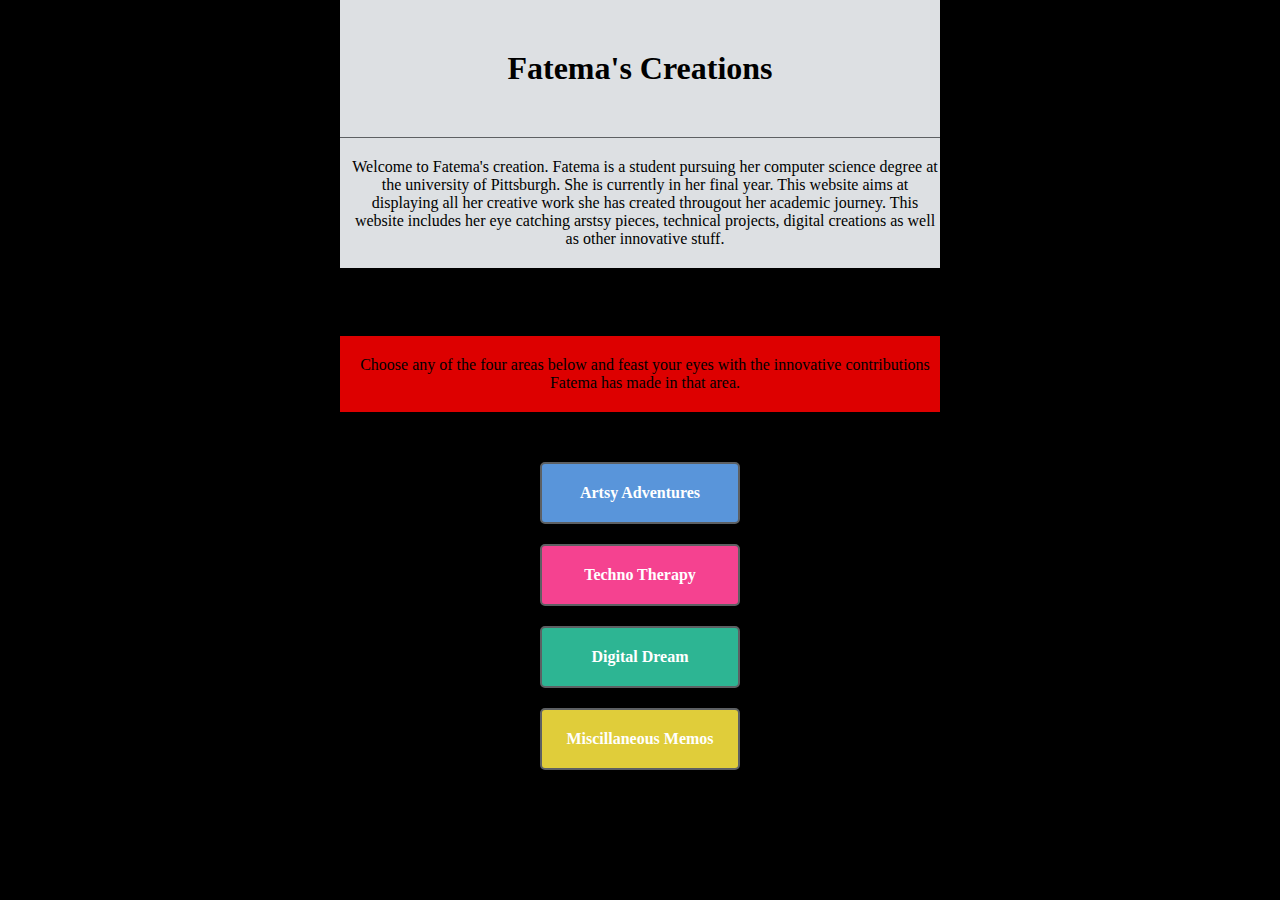
==== docs/index.html @ edff6792 "docs folder updated" ====
<!DOCTYPE html>
<html lang='en'>
  <head>
    <meta charset='UTF-8'/>
    <title>Fatema's Creations</title>
    <link rel='stylesheet' href='style.css'/>
  </head>
  <body>
    <div class= 'page'>
    <h1>Fatema's Creations</h1>

    <p id = 'intro'> Welcome to Fatema's creation. Fatema is a student pursuing her computer science degree at the university
    of Pittsburgh. She is currently in her final year. This website aims at displaying all her creative work she
    has created througout her academic journey. This website includes her eye catching arstsy pieces, technical projects,
    digital creations as well as other innovative stuff. </p>
    <br/>

    <!-- <div style='padding-top: 1px'></div> -->
    <p id = 'hello'> Choose any of the four areas below and feast your eyes with the innovative contributions
    Fatema has made in that area.</p>

    <a class='button b1' href = 'arts/arts.html'>Artsy Adventures</a>
    <a class='button b2' href = 'technical/tech.html'>Techno Therapy</a>
    <a class='button b3' href = 'digital/digital.html'>Digital Dream</a>
    <a class='button b4' href = 'misc/misc.html'>Miscillaneous Memos</a>
    </div>
  </body>
</html>
---- docs/style.css ----
* {
  margin: 0;
  padding: 0;
  box-sizing: border-box;
}
#hello {
  background-color: #DD0000;
}
h1, p {
  text-align: center;
  background-color: #DDE0E3;    /* Light gray */
}
p {
   padding: 20px 0 20px 10px;  /* Top  Right  Bottom  Left */
   margin-bottom: 50px;          /* Add this */
}
#into {

  font-style: italic;
}
h1 {
  padding: 50px;
  border-bottom: 1px solid #5D6063;
}

body {
  background-color: #000000;
  text-align: left;
}
.button{             /* Change this */
  display: block;             /* Add this */
  text-decoration: none;      /* Add this */
  font-weight: bold;
  padding: 20px;
  text-align: center;
  border: 2px solid #5D6063;    /* Dark gray */
  border-radius: 5px;
  width: 200px;
  margin: 20px auto;
}
.b1:link,                 /* Change this */
.b1:visited {             /* Change this */
  color: #FFF;
  background-color: #5995DA;    /* Blue */
}
.b1:hover,
.b1:visited:hover {
  color: #FFF;
  background-color: #76AEED;  /* Light blue */
}
.b1:active,
.b1:visited:active {
  color: #FFF;
  background-color: #5995DA;  /* Blue */
}
.b2:link,                 /* Change this */
.b2:visited {             /* Change this */
  color: #FFF;
  background-color: #f54290;    /* Blue */
}
.b2:hover,
.b2:visited:hover {
  color: #FFF;
  background-color: #f589b8;  /* Light blue */
}
.b2:active,
.b2:visited:active {
  color: #FFF;
  background-color: #f54290;  /* Blue */
}
.b3:link,                 /* Change this */
.b3:visited {             /* Change this */
  color: #FFF;
  background-color: #2db593;    /* Blue */
}
.b3:hover,
.b3:visited:hover {
  color: #FFF;
  background-color: #96ebd5;  /* Light blue */
}
.b3:active,
.b3:visited:active {
  color: #FFF;
  background-color: #2db593;  /* Blue */
}
.b4:link,                 /* Change this */
.b4:visited {             /* Change this */
  color: #FFF;
  background-color: #e0cd3a;    /* Blue */
}
.b4:hover,
.b4:visited:hover {
  color: #FFF;
  background-color:#f0e48b;  /* Light blue */
}
.b4:active,
.b4:visited:active {
  color: #FFF;
  background-color: #e0cd3a;  /* Blue */
}
.page {
  width: 600px;
  margin: 0 auto;
}
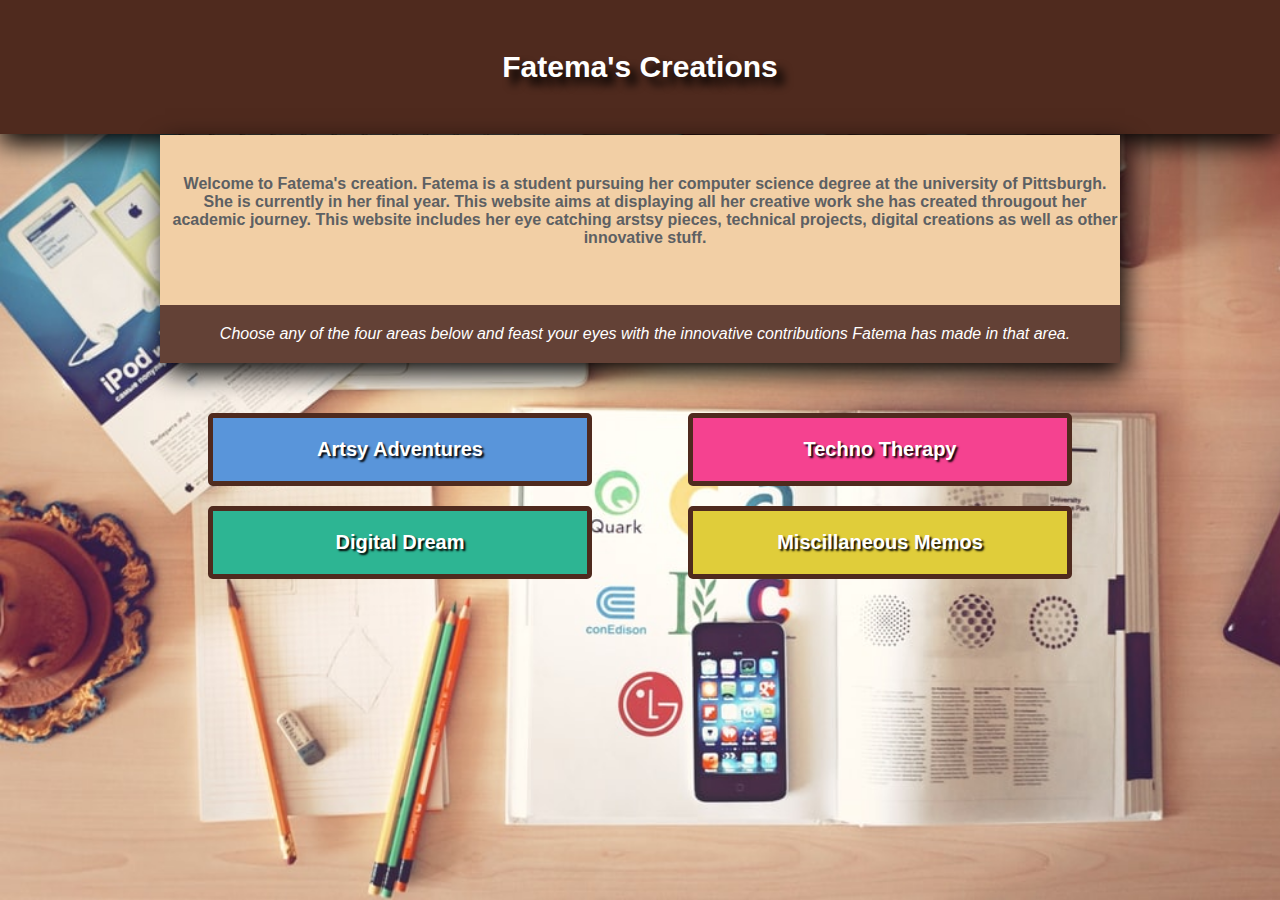
==== commit 4a2637aa: "updated website with styling and responsiveness" ====
--- a/docs/index.html
+++ b/docs/index.html
@@ -4,11 +4,16 @@
     <meta charset='UTF-8'/>
     <title>Fatema's Creations</title>
     <link rel='stylesheet' href='style.css'/>
+    <meta name='viewport'
+      content='width=device-width, initial-scale=1.0, maximum-scale=1.0' />
   </head>
   <body>
+    <div class='header'>
+       <h1>Fatema's Creations</h1>
+    </div>
     <div class= 'page'>
-    <h1>Fatema's Creations</h1>
 
+    <div class='content'>
     <p id = 'intro'> Welcome to Fatema's creation. Fatema is a student pursuing her computer science degree at the university
     of Pittsburgh. She is currently in her final year. This website aims at displaying all her creative work she
     has created througout her academic journey. This website includes her eye catching arstsy pieces, technical projects,
@@ -18,7 +23,7 @@
     <!-- <div style='padding-top: 1px'></div> -->
     <p id = 'hello'> Choose any of the four areas below and feast your eyes with the innovative contributions
     Fatema has made in that area.</p>
-
+    </div>
     <a class='button b1' href = 'arts/arts.html'>Artsy Adventures</a>
     <a class='button b2' href = 'technical/tech.html'>Techno Therapy</a>
     <a class='button b3' href = 'digital/digital.html'>Digital Dream</a>
--- a/docs/style.css
+++ b/docs/style.css
@@ -4,39 +4,52 @@
   box-sizing: border-box;
 }
 #hello {
-  background-color: #DD0000;
+  background-color: #634136;
+  color:#FFF;
+  margin-bottom: 0;
+  font-style: italic;
 }
 h1, p {
   text-align: center;
-  background-color: #DDE0E3;    /* Light gray */
+  color: #5D6063;
 }
 p {
    padding: 20px 0 20px 10px;  /* Top  Right  Bottom  Left */
-   margin-bottom: 50px;          /* Add this */
+   /*margin-bottom: 10px;*/
+   margin-top: 20px;
 }
-#into {
-
-  font-style: italic;
+#intro {
+  /*font-style: italic;*/
+  font-weight: bold;
 }
 h1 {
   padding: 50px;
-  border-bottom: 1px solid #5D6063;
+  color: #FFF;
+  text-shadow: 8px 8px 8px black;
+  font-size: 30px;
+  /*border-bottom: 1px solid #5D6063;*/
 }
 
 body {
-  background-color: #000000;
-  text-align: left;
+  background-image: url('homebackground.jpg');
+  background-repeat: no-repeat;
+  background-attachment: fixed;
+  background-size: cover;
+  font-family: sans-serif;
+
 }
 .button{             /* Change this */
   display: block;             /* Add this */
   text-decoration: none;      /* Add this */
   font-weight: bold;
+  font-size: 20px;
   padding: 20px;
   text-align: center;
-  border: 2px solid #5D6063;    /* Dark gray */
+  border: 5px solid #4f2a1e;    /* Dark gray */
   border-radius: 5px;
   width: 200px;
-  margin: 20px auto;
+  margin: 10px auto;
+  text-shadow: 2px 2px 2px black;
 }
 .b1:link,                 /* Change this */
 .b1:visited {             /* Change this */
@@ -99,6 +112,53 @@
   background-color: #e0cd3a;  /* Blue */
 }
 .page {
-  width: 600px;
+
   margin: 0 auto;
+  display: flex;
+  flex-wrap: wrap;
 }
+.header, .content{
+  margin: 0 auto;
+
+}
+.content{
+  background-color: #f2cfa5;
+  box-shadow: 5px 10px 25px #000000;
+  margin-bottom: 40px;
+  margin-top: 1px;
+}
+.header{
+  background-color: #4f2a1e;
+  box-shadow: 0 10px 25px #000000;
+}
+
+/* Mobile Styles */
+@media only screen and (max-width: 400px) {
+  /*body {
+    background-color: #F09A9D;
+  }*/
+}
+
+/* Tablet Styles */
+@media only screen and (min-width: 401px) and (max-width: 960px) {
+  /*body {
+    background-color: #F5CF8E;
+  }*/
+  .b1, .b2, .b3, .b4{
+    width: 30%
+  }
+}
+
+/* Desktop Styles */
+@media only screen and (min-width: 961px) {
+  /*body {
+    background-color: #B2D6FF;
+  }*/
+  .page {
+    width: 960px;
+    margin: 0 auto;
+  }
+  .b1, .b2, .b3, .b4{
+    width: 40%
+  }
+}
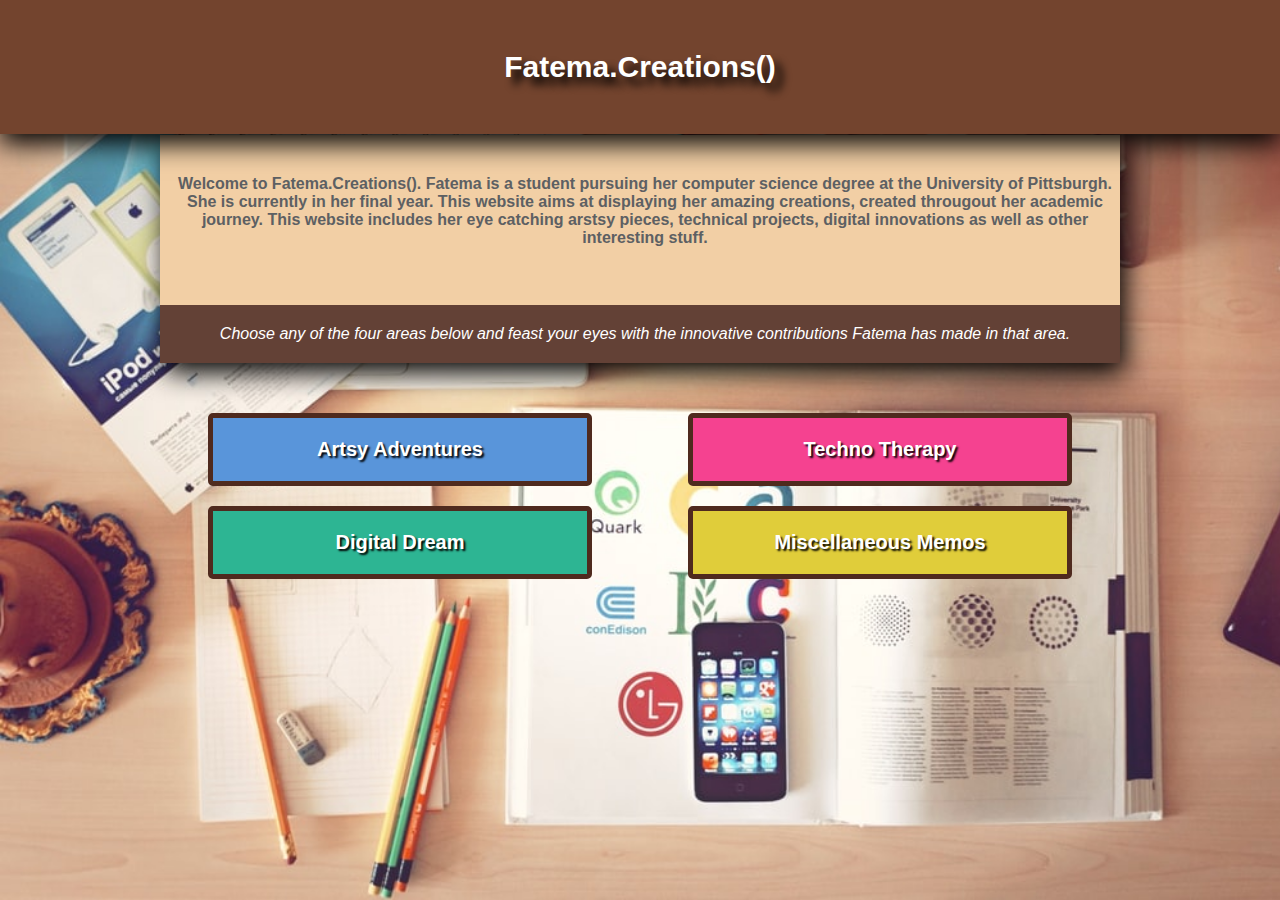
==== commit c4903850: "audio added and headers changed" ====
--- a/docs/index.html
+++ b/docs/index.html
@@ -9,15 +9,15 @@
   </head>
   <body>
     <div class='header'>
-       <h1>Fatema's Creations</h1>
+       <h1>Fatema.Creations()</h1>
     </div>
     <div class= 'page'>
 
     <div class='content'>
-    <p id = 'intro'> Welcome to Fatema's creation. Fatema is a student pursuing her computer science degree at the university
-    of Pittsburgh. She is currently in her final year. This website aims at displaying all her creative work she
-    has created througout her academic journey. This website includes her eye catching arstsy pieces, technical projects,
-    digital creations as well as other innovative stuff. </p>
+    <p id = 'intro'> Welcome to Fatema.Creations(). Fatema is a student pursuing her computer science degree at the University
+    of Pittsburgh. She is currently in her final year. This website aims at displaying her amazing creations,
+    created througout her academic journey. This website includes her eye catching arstsy pieces, technical projects,
+    digital innovations as well as other interesting stuff. </p>
     <br/>
 
     <!-- <div style='padding-top: 1px'></div> -->
@@ -27,7 +27,7 @@
     <a class='button b1' href = 'arts/arts.html'>Artsy Adventures</a>
     <a class='button b2' href = 'technical/tech.html'>Techno Therapy</a>
     <a class='button b3' href = 'digital/digital.html'>Digital Dream</a>
-    <a class='button b4' href = 'misc/misc.html'>Miscillaneous Memos</a>
+    <a class='button b4' href = 'misc/misc.html'>Miscellaneous Memos</a>
     </div>
   </body>
 </html>
--- a/docs/style.css
+++ b/docs/style.css
@@ -128,32 +128,36 @@
   margin-top: 1px;
 }
 .header{
-  background-color: #4f2a1e;
+  background-color: #73442e;
   box-shadow: 0 10px 25px #000000;
+  position:relative;
+  z-index:2;
 }
 
 /* Mobile Styles */
 @media only screen and (max-width: 400px) {
-  /*body {
-    background-color: #F09A9D;
-  }*/
+  .button{
+    font-size: 13px;
+  }
+  .h1{
+    font-size: 15px;
+  }
 }
 
 /* Tablet Styles */
 @media only screen and (min-width: 401px) and (max-width: 960px) {
-  /*body {
-    background-color: #F5CF8E;
-  }*/
+
   .b1, .b2, .b3, .b4{
     width: 30%
+  }
+  .button{
+    font-size: 15px;
   }
 }
 
 /* Desktop Styles */
 @media only screen and (min-width: 961px) {
-  /*body {
-    background-color: #B2D6FF;
-  }*/
+
   .page {
     width: 960px;
     margin: 0 auto;
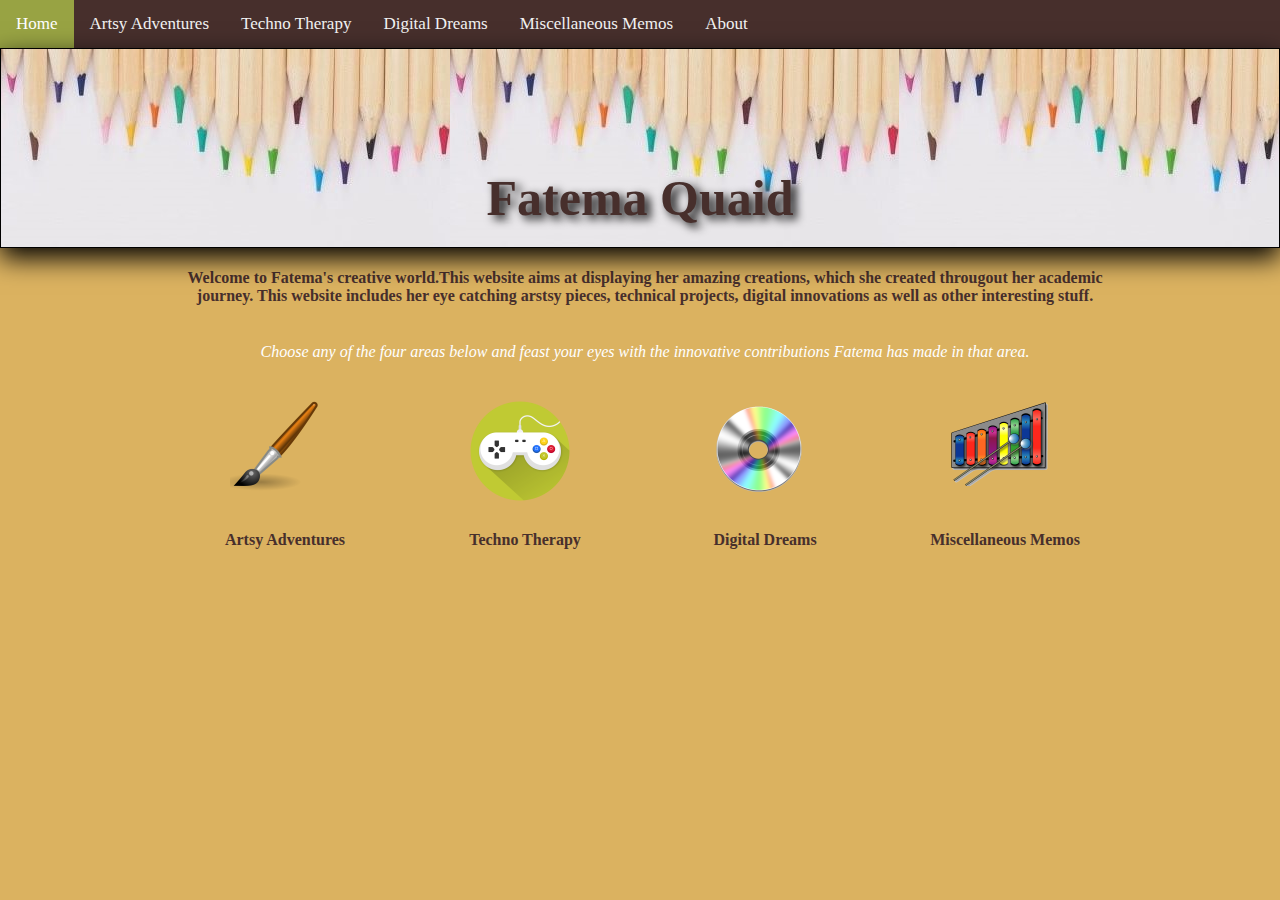
==== commit 7e76b9e0: "final version" ====
--- a/docs/index.html
+++ b/docs/index.html
@@ -2,32 +2,65 @@
 <html lang='en'>
   <head>
     <meta charset='UTF-8'/>
-    <title>Fatema's Creations</title>
+    <title>Fatema Quaid</title>
+    <link rel="stylesheet" href="https://cdnjs.cloudflare.com/ajax/libs/font-awesome/4.7.0/css/font-awesome.min.css">
     <link rel='stylesheet' href='style.css'/>
     <meta name='viewport'
       content='width=device-width, initial-scale=1.0, maximum-scale=1.0' />
   </head>
   <body>
+    <div class="topnav" id="myTopnav">
+      <a href="#home" class="active">Home</a>
+      <a href='arts/arts.html'>Artsy Adventures</a>
+      <a href='technical/tech.html'>Techno Therapy</a>
+      <a href='digital/digital.html'>Digital Dreams</a>
+      <a href='misc/misc.html'>Miscellaneous Memos</a>
+      <a href ='about.html'>About </a>
+      <a href="javascript:void(0);" class="icon" onclick="myFunction()">
+        <i class="fa fa-bars"></i>
+      </a>
+    </div>
+
     <div class='header'>
-       <h1>Fatema.Creations()</h1>
+       <h1>Fatema Quaid</h1>
     </div>
     <div class= 'page'>
 
     <div class='content'>
-    <p id = 'intro'> Welcome to Fatema.Creations(). Fatema is a student pursuing her computer science degree at the University
-    of Pittsburgh. She is currently in her final year. This website aims at displaying her amazing creations,
-    created througout her academic journey. This website includes her eye catching arstsy pieces, technical projects,
+    <p id = 'intro'> Welcome to Fatema's creative world.This website aims at displaying her amazing creations,
+    which she created througout her academic journey. This website includes her eye catching arstsy pieces, technical projects,
     digital innovations as well as other interesting stuff. </p>
     <br/>
-
-    <!-- <div style='padding-top: 1px'></div> -->
     <p id = 'hello'> Choose any of the four areas below and feast your eyes with the innovative contributions
     Fatema has made in that area.</p>
     </div>
-    <a class='button b1' href = 'arts/arts.html'>Artsy Adventures</a>
-    <a class='button b2' href = 'technical/tech.html'>Techno Therapy</a>
-    <a class='button b3' href = 'digital/digital.html'>Digital Dream</a>
-    <a class='button b4' href = 'misc/misc.html'>Miscellaneous Memos</a>
+    <div class = 'btns'>
+    <a class='button b1' href = 'arts/arts.html'></a>
+    <p> Artsy Adventures </p>
     </div>
+    <div class = 'btns'>
+    <a class='button b2' href = 'technical/tech.html'></a>
+    <p> Techno Therapy </p>
+    </div>
+    <div class = 'btns'>
+    <a class='button b3' href = 'digital/digital.html'></a>
+    <p> Digital Dreams </p>
+    </div>
+    <div class = 'btns'>
+    <a class='button b4' href = 'misc/misc.html'></a>
+    <p> Miscellaneous Memos </p>
+    </div>
+    </div>
+    
+    <script>
+      function myFunction() {
+        var x = document.getElementById("myTopnav");
+        if (x.className === "topnav") {
+          x.className += " responsive";
+        } else {
+          x.className = "topnav";
+        }
+      }
+    </script>
   </body>
 </html>
--- a/docs/style.css
+++ b/docs/style.css
@@ -3,8 +3,8 @@
   padding: 0;
   box-sizing: border-box;
 }
+
 #hello {
-  background-color: #634136;
   color:#FFF;
   margin-bottom: 0;
   font-style: italic;
@@ -14,105 +14,89 @@
   color: #5D6063;
 }
 p {
-   padding: 20px 0 20px 10px;  /* Top  Right  Bottom  Left */
-   /*margin-bottom: 10px;*/
-   margin-top: 20px;
+   padding: 20px 0 0 10px;  /* Top  Right  Bottom  Left */
+   color: #472f2c;
 }
 #intro {
   /*font-style: italic;*/
   font-weight: bold;
 }
 h1 {
-  padding: 50px;
-  color: #FFF;
-  text-shadow: 8px 8px 8px black;
-  font-size: 30px;
+  padding: 70px 0 0 0;
+  color: #472f2c;
+  text-shadow: 5px 4px 10px black;
+  font-size: 50px;
   /*border-bottom: 1px solid #5D6063;*/
 }
 
 body {
-  background-image: url('homebackground.jpg');
+  /*background-image: url('homebackground.jpg');*/
+  background-color: #dbb260;
+  font-family: Georgia;
+
+}
+.button{
+  display: block;
+  width: 100px;
+  margin: 10px auto;
   background-repeat: no-repeat;
-  background-attachment: fixed;
-  background-size: cover;
-  font-family: sans-serif;
-
-}
-.button{             /* Change this */
-  display: block;             /* Add this */
-  text-decoration: none;      /* Add this */
+  height: 100px;
+}
+.btns {
+  padding: 20px;
+  width : 150 px;
   font-weight: bold;
-  font-size: 20px;
-  padding: 20px;
-  text-align: center;
-  border: 5px solid #4f2a1e;    /* Dark gray */
-  border-radius: 5px;
-  width: 200px;
-  margin: 10px auto;
-  text-shadow: 2px 2px 2px black;
-}
-.b1:link,                 /* Change this */
-.b1:visited {             /* Change this */
-  color: #FFF;
-  background-color: #5995DA;    /* Blue */
+}
+.b1:link,
+.b1:visited,
+.b1:active,
+.b1:visited:active{
+  background-image: url('brush.png');
 }
 .b1:hover,
 .b1:visited:hover {
-  color: #FFF;
-  background-color: #76AEED;  /* Light blue */
-}
-.b1:active,
-.b1:visited:active {
-  color: #FFF;
-  background-color: #5995DA;  /* Blue */
-}
-.b2:link,                 /* Change this */
-.b2:visited {             /* Change this */
-  color: #FFF;
-  background-color: #f54290;    /* Blue */
+  background-image: url('brush2.png');
+}
+
+.b2:link,
+.b2:visited,
+.b2:active,
+.b2:visited:active {
+  background-image: url('game.png');
+
 }
 .b2:hover,
 .b2:visited:hover {
-  color: #FFF;
-  background-color: #f589b8;  /* Light blue */
-}
-.b2:active,
-.b2:visited:active {
-  color: #FFF;
-  background-color: #f54290;  /* Blue */
-}
-.b3:link,                 /* Change this */
-.b3:visited {             /* Change this */
-  color: #FFF;
-  background-color: #2db593;    /* Blue */
+    background-image: url('game2.png');
+}
+
+.b3:link,
+.b3:visited,
+.b3:active,
+.b3:visited:active {
+  background-image: url('disk.png');
+
 }
 .b3:hover,
 .b3:visited:hover {
-  color: #FFF;
-  background-color: #96ebd5;  /* Light blue */
-}
-.b3:active,
-.b3:visited:active {
-  color: #FFF;
-  background-color: #2db593;  /* Blue */
-}
-.b4:link,                 /* Change this */
-.b4:visited {             /* Change this */
-  color: #FFF;
-  background-color: #e0cd3a;    /* Blue */
+  background-image: url('disk2.png');
+}
+
+.b4:link,
+.b4:visited,
+.b4:active,
+.b4:visited:active
+ {
+
+  background-image: url('instrument.png');
+
 }
 .b4:hover,
 .b4:visited:hover {
-  color: #FFF;
-  background-color:#f0e48b;  /* Light blue */
-}
-.b4:active,
-.b4:visited:active {
-  color: #FFF;
-  background-color: #e0cd3a;  /* Blue */
-}
+  background-image: url('instrument2.png');
+}
+
 .page {
-
   margin: 0 auto;
   display: flex;
   flex-wrap: wrap;
@@ -122,37 +106,116 @@
 
 }
 .content{
-  background-color: #f2cfa5;
-  box-shadow: 5px 10px 25px #000000;
-  margin-bottom: 40px;
+  margin-bottom: 10px;
   margin-top: 1px;
 }
 .header{
-  background-color: #73442e;
+
+  background-image: url('pencils2.jpg');
   box-shadow: 0 10px 25px #000000;
   position:relative;
   z-index:2;
-}
-
+  padding: 50px 0 20px 0;
+  border: 1px solid black;
+
+}
+
+.topnav {
+  overflow: hidden;
+  background-color: #472f2c;
+}
+
+.topnav a {
+  float: left;
+  display: block;
+  color: #f2f2f2;
+  text-align: center;
+  padding: 14px 16px;
+  text-decoration: none;
+  font-size: 17px;
+}
+
+.topnav a:hover {
+  background-color:#decfb1;
+  color: black;
+}
+
+.topnav a.active {
+  background-color: #98a343;
+  color: white;
+}
+
+.topnav .icon {
+  display: none;
+}
+#arts{
+  background-image: url('arts/artback.jpg');
+}
+
+#tech{
+  background-image: url('technical/techback.jpg');
+}
+#digital{
+  background-image: url('digital/digback.jpg');
+}
+#misc{
+  background-image: url('misc/musicback.jpg');
+}
 /* Mobile Styles */
 @media only screen and (max-width: 400px) {
+  .btns{
+    width: 100%
+  }
   .button{
     font-size: 13px;
   }
-  .h1{
-    font-size: 15px;
+  h1{
+    font-size: 35px;
+  }
+  .topnav a:not(:first-child) {display: none;}
+  .topnav a.icon {
+    float: right;
+    display: block;
+  }
+  .topnav.responsive {position: relative;}
+  .topnav.responsive .icon {
+    position: absolute;
+    right: 0;
+    top: 0;
+  }
+  .topnav.responsive a {
+    float: none;
+    display: block;
+    text-align: left;
   }
 }
 
 /* Tablet Styles */
 @media only screen and (min-width: 401px) and (max-width: 960px) {
 
-  .b1, .b2, .b3, .b4{
-    width: 30%
+  .btns{
+    width: 50%
   }
   .button{
     font-size: 15px;
   }
+  .topnav a:not(:first-child) {display: none;}
+  .topnav a.icon {
+    float: right;
+    display: block;
+  }
+  .topnav.responsive {position: relative;}
+  .topnav.responsive .icon {
+    position: absolute;
+    right: 0;
+    top: 0;
+  }
+  .topnav.responsive a {
+    float: none;
+    display: block;
+    text-align: left;
+  }
+
 }
 
 /* Desktop Styles */
@@ -162,7 +225,8 @@
     width: 960px;
     margin: 0 auto;
   }
-  .b1, .b2, .b3, .b4{
-    width: 40%
-  }
-}
+  .btns {
+    width: 25%
+  }
+
+}
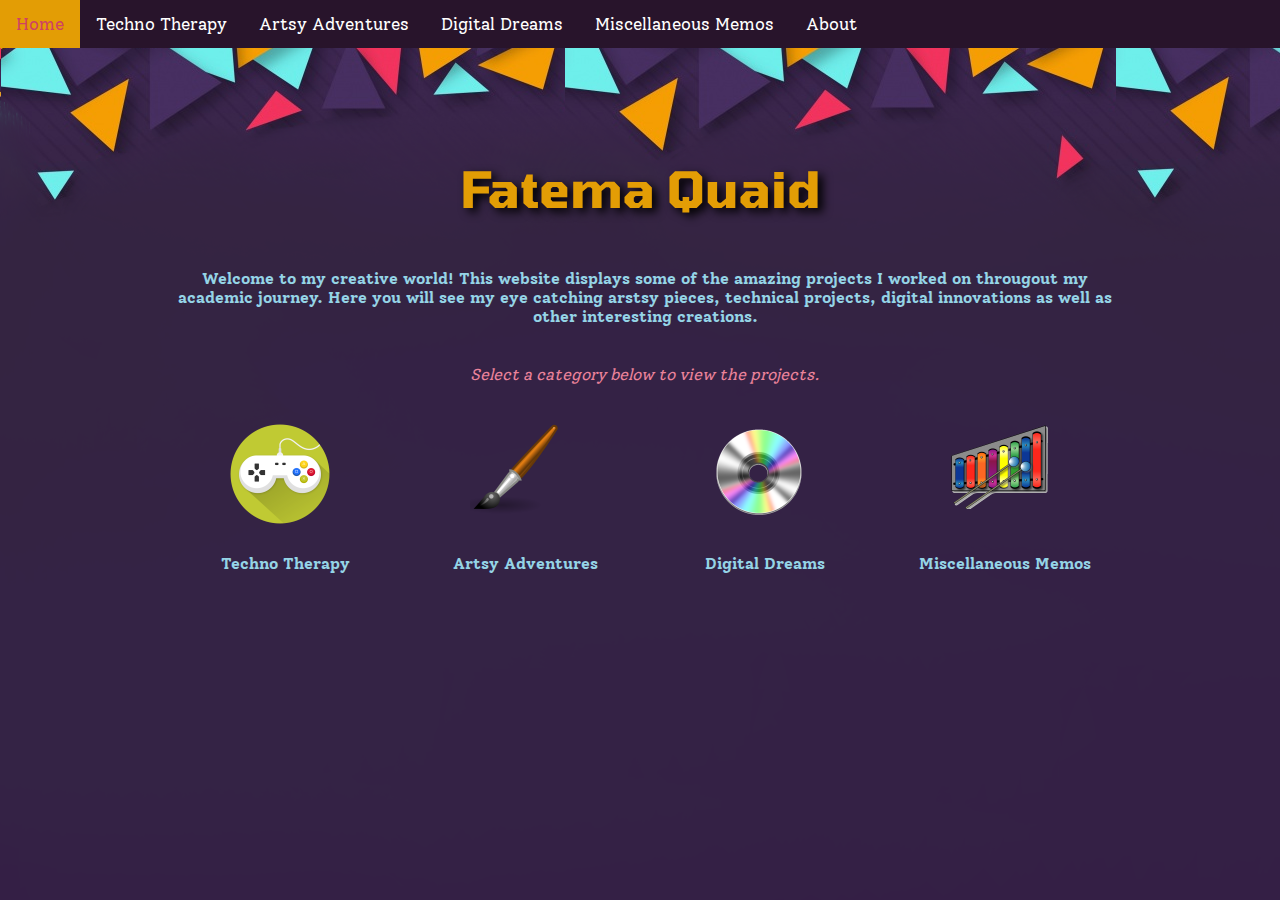
==== commit 3127cf1f: "docs updated" ====
--- a/docs/index.html
+++ b/docs/index.html
@@ -11,8 +11,8 @@
   <body>
     <div class="topnav" id="myTopnav">
       <a href="#home" class="active">Home</a>
+      <a href='technical/tech.html'>Techno Therapy</a>
       <a href='arts/arts.html'>Artsy Adventures</a>
-      <a href='technical/tech.html'>Techno Therapy</a>
       <a href='digital/digital.html'>Digital Dreams</a>
       <a href='misc/misc.html'>Miscellaneous Memos</a>
       <a href ='about.html'>About </a>
@@ -27,20 +27,19 @@
     <div class= 'page'>
 
     <div class='content'>
-    <p id = 'intro'> Welcome to Fatema's creative world.This website aims at displaying her amazing creations,
-    which she created througout her academic journey. This website includes her eye catching arstsy pieces, technical projects,
-    digital innovations as well as other interesting stuff. </p>
+    <p id = 'intro'> Welcome to my creative world! This website displays some of the amazing projects
+  I worked on througout my academic journey. Here you will see my eye catching arstsy pieces, technical projects,
+    digital innovations as well as other interesting creations. </p>
     <br/>
-    <p id = 'hello'> Choose any of the four areas below and feast your eyes with the innovative contributions
-    Fatema has made in that area.</p>
+    <p id = 'hello'> Select a category below to view the projects.</p>
+    </div>
+    <div class = 'btns'>
+    <a class='button b2' href = 'technical/tech.html'></a>
+    <p> Techno Therapy </p>
     </div>
     <div class = 'btns'>
     <a class='button b1' href = 'arts/arts.html'></a>
     <p> Artsy Adventures </p>
-    </div>
-    <div class = 'btns'>
-    <a class='button b2' href = 'technical/tech.html'></a>
-    <p> Techno Therapy </p>
     </div>
     <div class = 'btns'>
     <a class='button b3' href = 'digital/digital.html'></a>
@@ -51,7 +50,7 @@
     <p> Miscellaneous Memos </p>
     </div>
     </div>
-    
+
     <script>
       function myFunction() {
         var x = document.getElementById("myTopnav");
--- a/docs/style.css
+++ b/docs/style.css
@@ -1,37 +1,43 @@
+@import url('https://fonts.googleapis.com/css?family=Solway|Tomorrow:400,600&display=swap');
+
 * {
   margin: 0;
   padding: 0;
   box-sizing: border-box;
+  font-family: 'Solway', serif;
 }
 
 #hello {
-  color:#FFF;
+  color:#eb839b;
   margin-bottom: 0;
   font-style: italic;
 }
 h1, p {
   text-align: center;
-  color: #5D6063;
+  color: #95d4e6;
 }
 p {
    padding: 20px 0 0 10px;  /* Top  Right  Bottom  Left */
-   color: #472f2c;
+   color: #95d4e6;
 }
 #intro {
   /*font-style: italic;*/
   font-weight: bold;
 }
 h1 {
-  padding: 70px 0 0 0;
-  color: #472f2c;
+  padding: 60px 0 10px 0;
+  color: #e39d05;
   text-shadow: 5px 4px 10px black;
   font-size: 50px;
+  font-family: 'Tomorrow', sans-serif;
+  font-weight: bold;
   /*border-bottom: 1px solid #5D6063;*/
 }
 
 body {
-  /*background-image: url('homebackground.jpg');*/
-  background-color: #dbb260;
+  background-image: url('purple_back3.png');
+  background-repeat: no-repeat;
+  background-color: #31213e;
   font-family: Georgia;
 
 }
@@ -110,25 +116,18 @@
   margin-top: 1px;
 }
 .header{
-
-  background-image: url('pencils2.jpg');
-  box-shadow: 0 10px 25px #000000;
-  position:relative;
-  z-index:2;
   padding: 50px 0 20px 0;
-  border: 1px solid black;
-
 }
 
 .topnav {
   overflow: hidden;
-  background-color: #472f2c;
+  background-color: #28142b;
 }
 
 .topnav a {
   float: left;
   display: block;
-  color: #f2f2f2;
+  color: #ffffff;
   text-align: center;
   padding: 14px 16px;
   text-decoration: none;
@@ -136,13 +135,13 @@
 }
 
 .topnav a:hover {
-  background-color:#decfb1;
-  color: black;
+  background-color:#31213e;
+  color: #e39d05;
 }
 
 .topnav a.active {
-  background-color: #98a343;
-  color: white;
+  background-color: #e39d05;
+  color: #cf4263;
 }
 
 .topnav .icon {
@@ -153,13 +152,17 @@
 }
 
 #tech{
-  background-image: url('technical/techback.jpg');
+  background-image: url('technical/tech.jpg');
 }
 #digital{
-  background-image: url('digital/digback.jpg');
+  background-image: url('digital/back.jpg');
 }
 #misc{
-  background-image: url('misc/musicback.jpg');
+  background-image: url('misc/back.jpg');
+}
+#about{
+  background-image: url('wood.jpg');
+
 }
 /* Mobile Styles */
 @media only screen and (max-width: 400px) {
